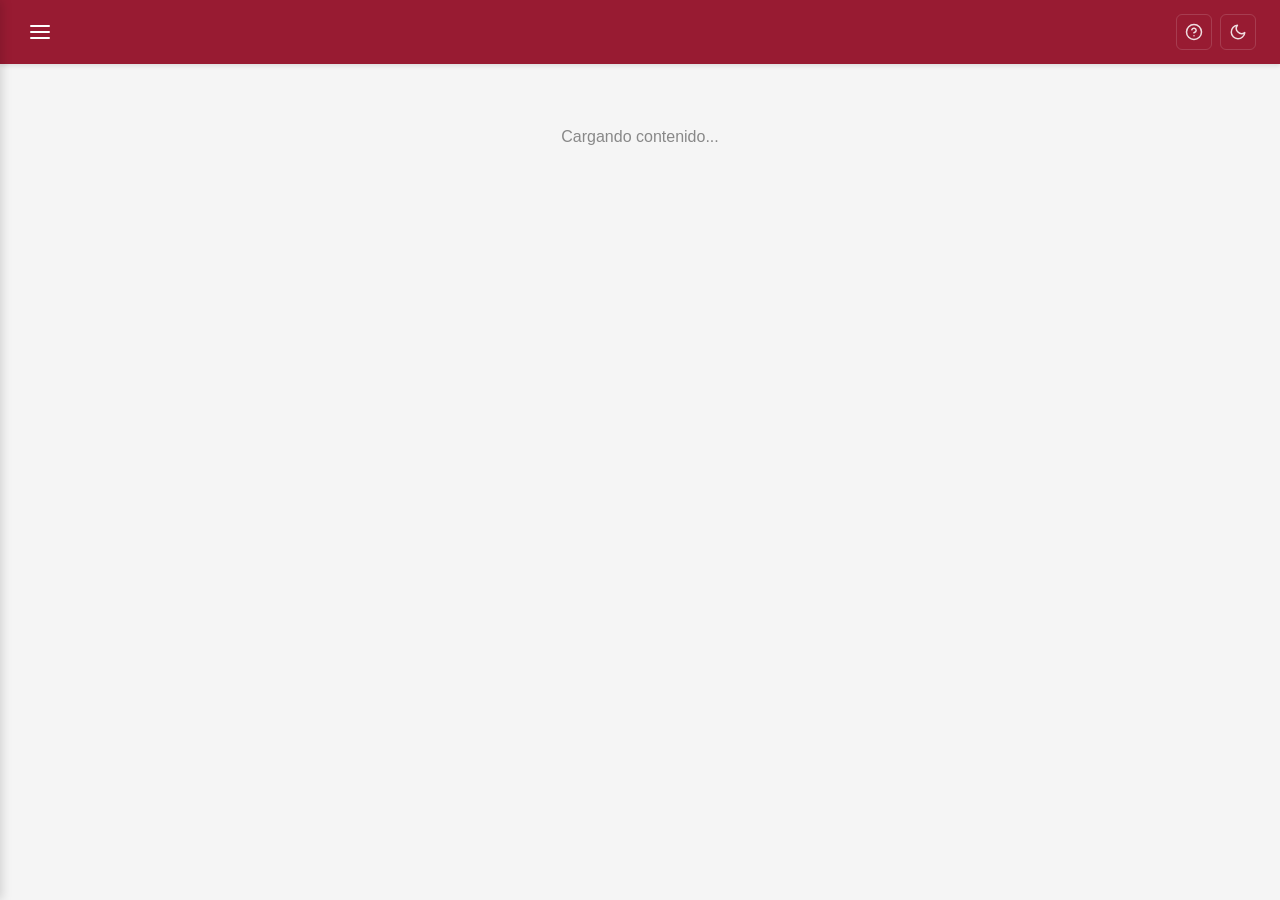
==== index.html @ 1e20f5ec "added: cuadro de cache, missing:checks, aciertos/fallos, stylos" ====
<!DOCTYPE html>
<html lang="es">
<head>
    <meta charset="UTF-8">
    <meta name="viewport" content="width=device-width, initial-scale=1.0">
    <title>ORGA toolbox</title>
    <link rel="stylesheet" href="./styles/style.css">
    <link rel="stylesheet" href="./styles/style_loader.css">
</head>
<body>

    <!-- Header Principal -->
    <header class="main-header">
        <div class="header-left">
            <!-- Botón Navicon (Menú Hamburguesa) -->
            <button class="menu-button" id="menuToggle" aria-label="Abrir menú">
                <svg viewBox="0 0 24 24" fill="none" stroke="currentColor" stroke-width="2" stroke-linecap="round" stroke-linejoin="round">
                    <line x1="3" y1="12" x2="21" y2="12"></line>
                    <line x1="3" y1="6" x2="21" y2="6"></line>
                    <line x1="3" y1="18" x2="21" y2="18"></line>
                </svg>
            </button>
            <h1 class="header-title"></h1>
        </div>
        
        <div class="header-actions">
            <!-- Botón Ayuda -->
            <button class="icon-button" aria-label="Ayuda">
                <svg viewBox="0 0 24 24" fill="none" stroke="currentColor" stroke-width="2" stroke-linecap="round" stroke-linejoin="round">
                    <circle cx="12" cy="12" r="10"></circle>
                    <path d="M9.09 9a3 3 0 0 1 5.83 1c0 2-3 3-3 3"></path>
                    <line x1="12" y1="17" x2="12.01" y2="17"></line>
                </svg>
            </button>

            <!-- Botón Modo Nocturno (Alterna entre Luna y Sol) -->
            <button class="icon-button" id="themeToggle" aria-label="Cambiar modo de luz">
                <!-- Icono de Luna (se muestra en modo claro) -->
                <svg class="moon-icon" viewBox="0 0 24 24" fill="none" stroke="currentColor" stroke-width="2" stroke-linecap="round" stroke-linejoin="round">
                    <path d="M21 12.79A9 9 0 1 1 11.21 3 7 7 0 0 0 21 12.79z"></path>
                </svg>
                <!-- Icono de Sol (se muestra en modo oscuro) -->
                <svg class="sun-icon" viewBox="0 0 24 24" fill="none" stroke="currentColor" stroke-width="2" stroke-linecap="round" stroke-linejoin="round" style="display: none;">
                    <circle cx="12" cy="12" r="5"></circle>
                    <line x1="12" y1="1" x2="12" y2="3"></line>
                    <line x1="12" y1="21" x2="12" y2="23"></line>
                    <line x1="4.22" y1="4.22" x2="5.64" y2="5.64"></line>
                    <line x1="18.36" y1="18.36" x2="19.78" y2="19.78"></line>
                    <line x1="1" y1="12" x2="3" y2="12"></line>
                    <line x1="21" y1="12" x2="23" y2="12"></line>
                    <line x1="4.22" y1="19.78" x2="5.64" y2="18.36"></line>
                    <line x1="18.36" y1="5.64" x2="19.78" y2="4.22"></line>
                </svg>
            </button>
        </div>
    </header>

    <!-- Menú Colapsable Lateral (Sidebar/Drawer) -->
    <nav class="sidebar" id="sidebar">
        <div class="sidebar-header">
            <h3>Herramientas</h3>
            <button class="close-button" id="menuClose" aria-label="Cerrar menú">&times;</button>
        </div>
        <ul class="sidebar-menu">
            <li><a href="./subPages/cache_t.html">Inicio</a></li>
            <li><a href="#">Tabla de Ejecución</a></li>
            <li><a href="#">Exportar Datos</a></li>
            <li><a href="#">Importar Archivo</a></li>
            <li><a href="#">Configuración</a></li>
        </ul>
    </nav>

    <!-- Fondo oscuro traslúcido cuando el menú está abierto -->
    <div class="sidebar-overlay" id="sidebarOverlay"></div>

    <main id="content-container">
        <div class="loader">Cargando contenido...</div>
    </main>

    <script src="./scripts/sidemenu.js"></script>
    <script src="./scripts/mode.js"></script>
    <script src="./scripts/load.js"></script>
</body>
</html>
---- styles/style.css ----
* {
    margin: 0;
    padding: 0;
    box-sizing: border-box;
}

body {
    font-family: -apple-system, BlinkMacSystemFont, "Segoe UI", Roboto, sans-serif;
    background-color: #f5f5f5;
    overflow-x: hidden;
}

/* Contenedor principal del Header */
.main-header {
    display: flex;
    justify-content: space-between;
    align-items: center;
    background-color: #981b32; /* Rojo institucional */
    padding: 16px 24px;
    height: 64px;
    box-shadow: 0 2px 4px rgba(0, 0, 0, 0.1);
}

/* Sección izquierda: Menú + Título */
.header-left {
    display: flex;
    align-items: center;
    gap: 16px;
}

/* Título */
.header-title {
    color: #ffffff;
    font-size: 20px;
    font-weight: 700;
    letter-spacing: -0.3px;
}

/* Botón del Navicon (Menú) */
.menu-button {
    background: transparent;
    border: none;
    color: #ffffff;
    cursor: pointer;
    display: flex;
    align-items: center;
    justify-content: center;
    padding: 4px;
    transition: opacity 0.2s;
}

.menu-button:hover {
    opacity: 0.8;
}

.menu-button svg {
    width: 24px;
    height: 24px;
}

/* Grupo de botones a la derecha */
.header-actions {
    display: flex;
    gap: 8px;
}

/* Botones de acción individuales */
.icon-button {
    display: flex;
    align-items: center;
    justify-content: center;
    width: 36px;
    height: 36px;
    background-color: transparent;
    border: 1px solid rgba(255, 255, 255, 0.15);
    border-radius: 6px;
    color: rgba(255, 255, 255, 0.85);
    cursor: pointer;
    transition: all 0.2s ease;
}

.icon-button:hover {
    background-color: rgba(255, 255, 255, 0.1);
    color: #ffffff;
    border-color: rgba(255, 255, 255, 0.3);
}

.icon-button svg {
    width: 18px;
    height: 18px;
}

/* --- Estilos del Menú Lateral Colapsable --- */
.sidebar {
    position: fixed;
    top: 0;
    left: -280px; /* Escondido por defecto a la izquierda */
    width: 280px;
    height: 100%;
    background-color: #b9b2b2;
    box-shadow: 2px 0 10px rgba(0, 0, 0, 0.15);
    z-index: 1000;
    transition: left 0.3s ease;
    display: flex;
    flex-direction: column;
}

/* Cuando el menú está activo/abierto */
.sidebar.active {
    left: 0;
}

.sidebar-header {
    display: flex;
    justify-content: space-between;
    align-items: center;
    padding: 20px;
    border-bottom: 1px solid #eeeeee;
    background-color: #981b32;
}

.sidebar-header h3 {
    color: #ffffff;
    font-size: 18px;
}

.close-button {
    background: transparent;
    border: none;
    font-size: 28px;
    color: #888;
    cursor: pointer;
    line-height: 1;
}

.close-button:hover {
    color: #333;
}

/* Lista de navegación */
.sidebar-menu {
    list-style: none;
    padding: 10px 0;
}

.sidebar-menu li a {
    display: block;
    padding: 14px 20px;
    color: #444444;
    text-decoration: none;
    font-size: 16px;
    transition: background-color 0.2s;
}

.sidebar-menu li a:hover {
    background-color: #f1f3f5;
    color: #981b32;
}

/* Fondo opaco (Overlay) */
.sidebar-overlay {
    position: fixed;
    top: 0;
    left: 0;
    width: 100%;
    height: 100%;
    background-color: rgba(0, 0, 0, 0.4);
    z-index: 999;
    display: none;
    opacity: 0;
    transition: opacity 0.3s ease;
}

.sidebar-overlay.active {
    display: block;
    opacity: 1;
}

/* --- Variables y Estilos para Modo Oscuro --- */
body.dark-mode {
    background-color: #121212; /* Fondo general oscuro */
    color: #e0e0e0;
}

/* Cambios en el Header durante el modo oscuro */
body.dark-mode .main-header {
    background-color: #5f1020; /* Un rojo más apagado/oscuro para no lastimar la vista */
    border-top-color: #1a1a1a;
}

/* Cambios en el Menú Lateral durante el modo oscuro */
body.dark-mode .sidebar {
    background-color: #1e1e1e;
    box-shadow: 2px 0 10px rgba(0, 0, 0, 0.5);
}

body.dark-mode .sidebar-header {
    background-color: #252525;
    border-bottom-color: #333333;
}

body.dark-mode .sidebar-header h3,
body.dark-mode .close-button {
    color: #e0e0e0;
}

body.dark-mode .sidebar-menu li a {
    color: #cccccc;
}

body.dark-mode .sidebar-menu li a:hover {
    background-color: #2d2d2d;
    color: #ff4a6b; /* Resaltado más brillante en la oscuridad */
}
---- styles/style_loader.css ----
#content-container {
    padding: 24px;
    max-width: 1200px;
    margin: 0 auto;
    transition: opacity 0.3s ease;
}

.loader {
    text-align: center;
    color: #888888;
    font-size: 16px;
    margin-top: 40px;
}

.error-msg {
    color: #d32f2f;
    text-align: center;
    font-weight: 500;
}
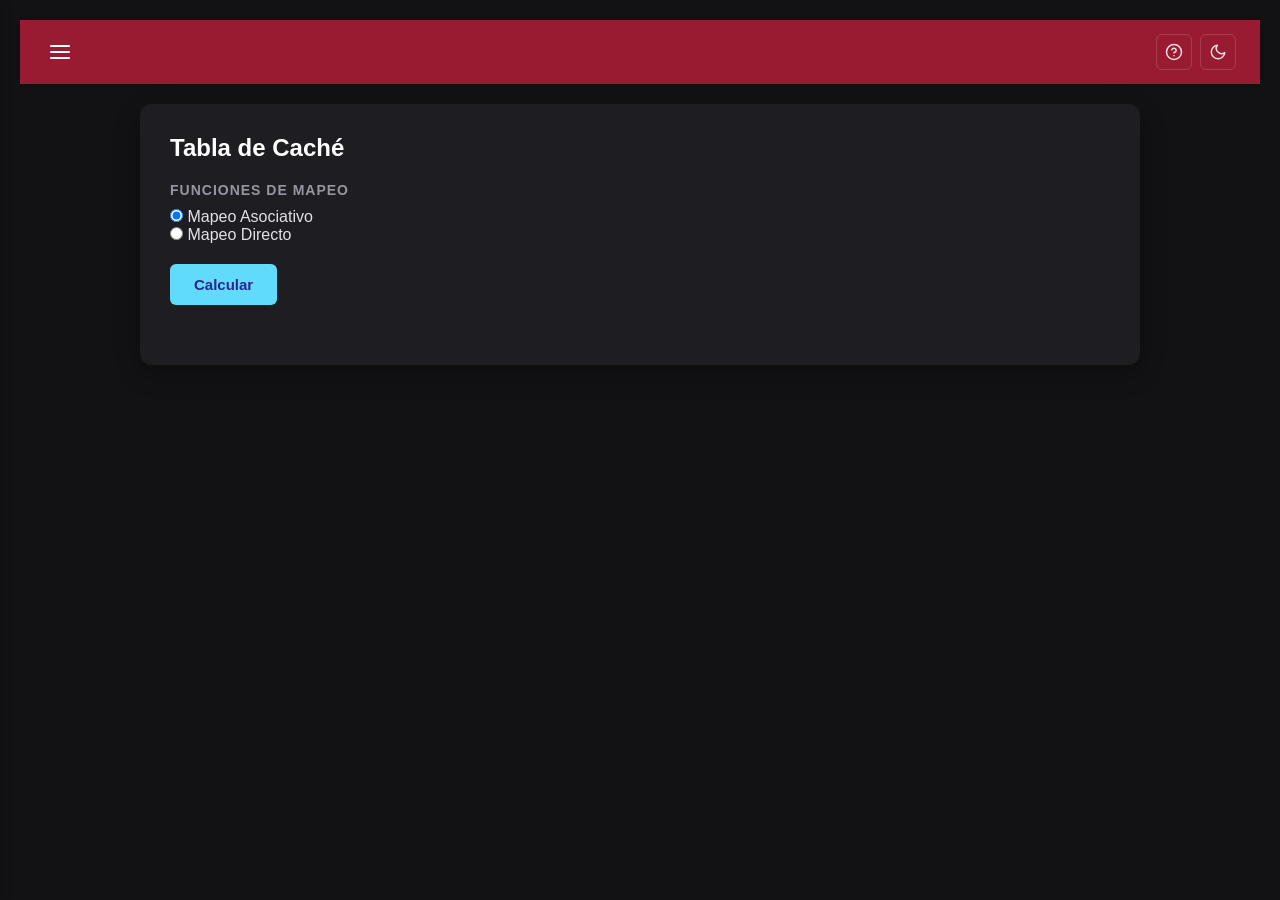
==== commit 5ef36ef9: "added: calc de cache(diagrama)" ====
--- a/index.html
+++ b/index.html
@@ -6,6 +6,7 @@
     <title>ORGA toolbox</title>
     <link rel="stylesheet" href="./styles/style.css">
     <link rel="stylesheet" href="./styles/style_loader.css">
+    <link rel="stylesheet" href="./styles/style_cache_t.css">
 </head>
 <body>
 
@@ -62,11 +63,11 @@
             <button class="close-button" id="menuClose" aria-label="Cerrar menú">&times;</button>
         </div>
         <ul class="sidebar-menu">
-            <li><a href="./subPages/cache_t.html">Inicio</a></li>
+            <li><a href="./index.html">Calculadora de Cache</a></li>
+            <li><a href="./subPages/cache_t.html">Tabla de aciertos y fallos</a></li>
             <li><a href="#">Tabla de Ejecución</a></li>
-            <li><a href="#">Exportar Datos</a></li>
-            <li><a href="#">Importar Archivo</a></li>
-            <li><a href="#">Configuración</a></li>
+            <li><a href="#">Seguimiento de pila</a></li>
+            <li><a href="#">Sistemas de numeracion</a></li>
         </ul>
     </nav>
 
@@ -74,7 +75,42 @@
     <div class="sidebar-overlay" id="sidebarOverlay"></div>
 
     <main id="content-container">
-        <div class="loader">Cargando contenido...</div>
+         <section class="hero">
+            <div class="hero-contenido">
+                 <div class="container">
+                    <h1>Tabla de Caché</h1>
+                    <h3>funciones de mapeo</h3>
+                    <div class="opciones-mapeo">   
+                        <label>
+                            <div>
+                                <input id="0" type="radio" name="mapeo" value="asociativo" checked onclick="swap(1,0)">
+                                <span>
+                                    Mapeo Asociativo
+                                </span>
+                            </div>
+                        </label>
+                        
+                        <label>
+                            <div>
+                                <input id="1" type="radio" name="mapeo" value="directo" onclick="swap(0,1)">
+                                <span>
+                                    Mapeo Directo
+                                </span>
+                            </div>
+                        </label>
+                    </div>
+
+                    <div class="zona-calcular">
+                        <button
+                            id="button"
+                            class="generate-btn "
+                            onclick="console.log('calcular')">
+                            Calcular
+                        </button>
+                    </div>
+                </div>
+            </div>
+        </section>
     </main>
 
     <script src="./scripts/sidemenu.js"></script>
--- a/styles/style_cache_t.css
+++ b/styles/style_cache_t.css
@@ -0,0 +1,130 @@
+/* 1. Configuración General y Tipografía */
+body {
+    background-color: #121214;
+    color: #e1e1e6;
+    font-family: 'Segoe UI', Tahoma, Geneva, Verdana, sans-serif;
+    margin: 0;
+    padding: 20px;
+}
+
+/* Contenedor principal */
+.container {
+    max-width: 1000px;
+    margin: 0 auto;
+    margin-top: 20px;
+    background: #1d1d22;
+    padding: 30px;
+    border-radius: 12px;
+    box-shadow: 0 8px 24px rgba(0, 0, 0, 0.3);
+}
+
+/* 2. Títulos y Secciones */
+h1 {
+    color: #ffffff;
+    font-size: 24px;
+    margin-bottom: 5px;
+    font-weight: 600;
+}
+
+h3 {
+    color: #9696a0;
+    font-size: 14px;
+    text-transform: uppercase;
+    letter-spacing: 1px;
+    margin-top: 20px;
+    margin-bottom: 10px;
+}
+
+/* Opciones de Mapeo (Radio Buttons) */
+.mapping-options {
+    display: flex;
+    gap: 15px;
+    margin-bottom: 20px;
+}
+
+.mapping-options label {
+    cursor: pointer;
+    display: flex;
+    align-items: center;
+    gap: 8px;
+    font-size: 15px;
+}
+
+/* 3. Campos de Entrada (Inputs) */
+.bit-distribution {
+    display: flex;
+    gap: 15px;
+    margin-bottom: 20px;
+}
+
+input[type="text"], input[type="number"], textarea {
+    background-color: #29292e;
+    border: 2px solid #323238;
+    border-radius: 6px;
+    color: #ffffff;
+    padding: 10px 14px;
+    font-size: 15px;
+    font-family: 'Courier New', Courier, monospace; /* Ideal para datos binarios/hex */
+    transition: border-color 0.2s, box-shadow 0.2s;
+}
+
+input:focus, textarea:focus {
+    outline: none;
+    border-color: #8257e5; /* Color morado tecnológico de acento */
+    box-shadow: 0 0 0 2px rgba(130, 87, 229, 0.2);
+}
+
+/* Textarea específico para las direcciones */
+textarea.memory-addresses {
+    width: 100%;
+    height: 80px;
+    resize: vertical;
+    margin-bottom: 20px;
+    box-sizing: border-box;
+}
+
+/* 4. Botón de Acción */
+.generate-btn {
+    background-color: #61DBFB;
+    color: #2e248b;
+    border: none;
+    padding: 12px 24px;
+    font-size: 15px;
+    font-weight: bold;
+    border-radius: 6px;
+    cursor: pointer;
+    transition: background-color 0.2s, transform 0.1s;
+    display: block;
+    margin-top: 20px;
+    margin-bottom: 30px;
+}
+
+.generate-btn:hover {
+    background-color: #9466ff;
+}
+
+.generate-btn:active {
+    transform: scale(0.98);
+}
+
+/* 5. Tabla de Resultados Modernizada */
+table.cache-table {
+    width: 100%;
+    border-collapse: collapse;
+    margin-top: 15px;
+    font-family: 'Courier New', Courier, monospace;
+    font-size: 14px;
+}
+
+table.cache-table th, table.cache-table td {
+    padding: 12px 16px;
+    text-align: left;
+}
+
+table.cache-table tr {
+    border-bottom: 1px solid #29292e;
+}
+
+table.cache-table tr:hover {
+    background-color: rgba(255, 255, 255, 0.02);
+}
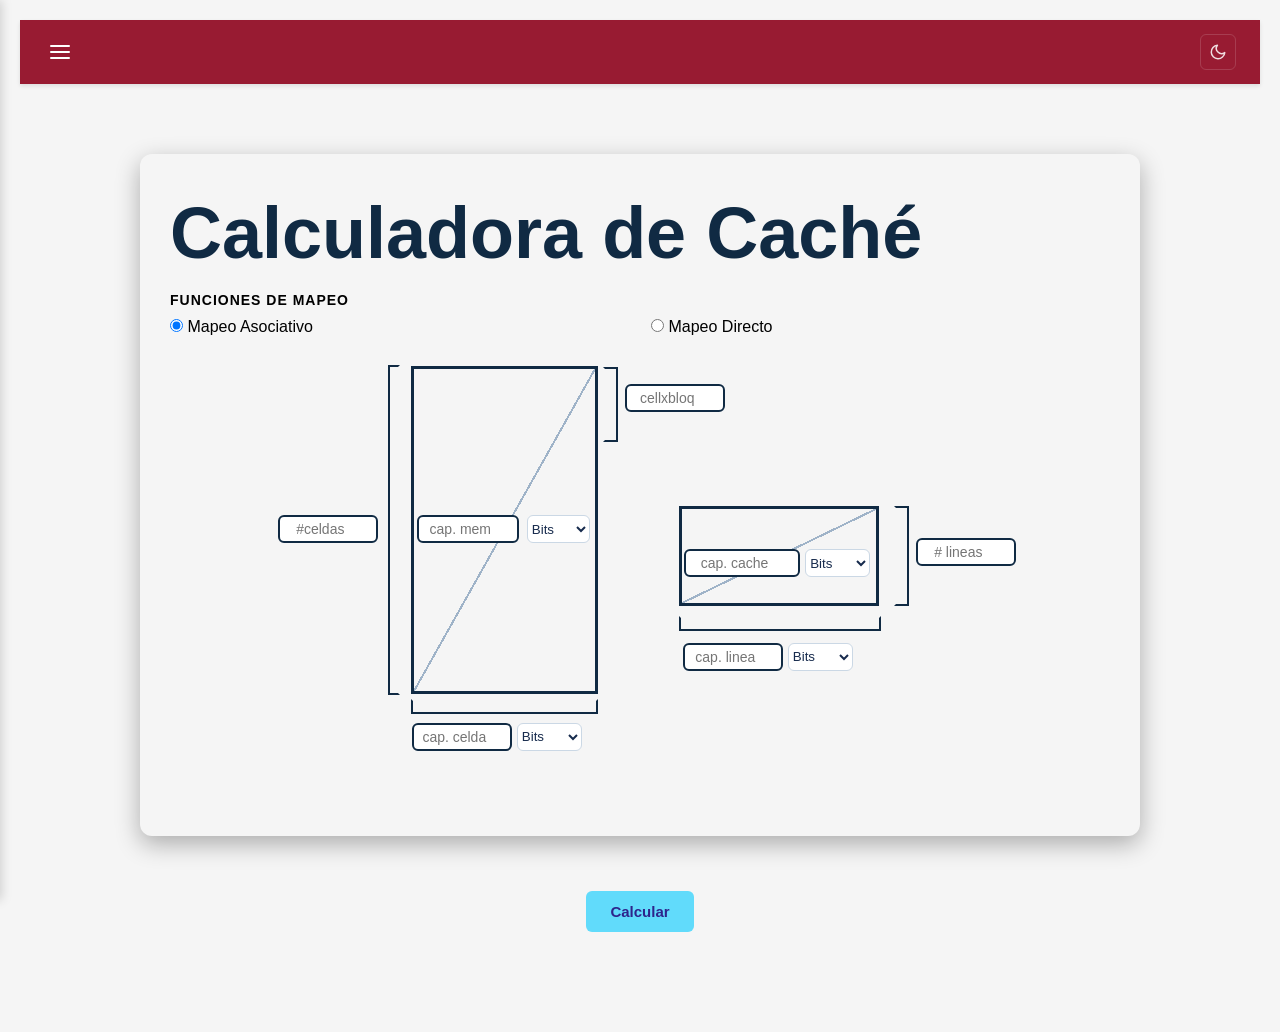
==== commit 1bd8df80: "added:styles, calculate cache distribution" ====
--- a/index.html
+++ b/index.html
@@ -6,7 +6,6 @@
     <title>ORGA toolbox</title>
     <link rel="stylesheet" href="./styles/style.css">
     <link rel="stylesheet" href="./styles/style_loader.css">
-    <link rel="stylesheet" href="./styles/style_cache_t.css">
 </head>
 <body>
 
@@ -25,15 +24,6 @@
         </div>
         
         <div class="header-actions">
-            <!-- Botón Ayuda -->
-            <button class="icon-button" aria-label="Ayuda">
-                <svg viewBox="0 0 24 24" fill="none" stroke="currentColor" stroke-width="2" stroke-linecap="round" stroke-linejoin="round">
-                    <circle cx="12" cy="12" r="10"></circle>
-                    <path d="M9.09 9a3 3 0 0 1 5.83 1c0 2-3 3-3 3"></path>
-                    <line x1="12" y1="17" x2="12.01" y2="17"></line>
-                </svg>
-            </button>
-
             <!-- Botón Modo Nocturno (Alterna entre Luna y Sol) -->
             <button class="icon-button" id="themeToggle" aria-label="Cambiar modo de luz">
                 <!-- Icono de Luna (se muestra en modo claro) -->
@@ -78,7 +68,7 @@
          <section class="hero">
             <div class="hero-contenido">
                  <div class="container">
-                    <h1>Tabla de Caché</h1>
+                    <h1>Calculadora de Caché</h1>
                     <h3>funciones de mapeo</h3>
                     <div class="opciones-mapeo">   
                         <label>
@@ -100,21 +90,184 @@
                         </label>
                     </div>
 
-                    <div class="zona-calcular">
-                        <button
-                            id="button"
-                            class="generate-btn "
-                            onclick="console.log('calcular')">
-                            Calcular
-                        </button>
-                    </div>
-                </div>
+   <div class="diagram-container-cajas">
+
+        <div class="container-cajas">
+
+            <!-- MEMORIA PRINCIPAL -->
+            <div class="column-cajas" style="position: relative;left: 4px;">
+
+                <div class="mem-principal-box">
+                    <div class="contenedor-lineal">
+                        <input
+                            id="capMemP"
+                            type="number"
+                            class="text-box-s box-internal-mp"
+                            placeholder="cap. mem"
+                        >
+
+                        <select id="capMemPeso">
+                            <option value="b">Bits</option>
+                            <option value="B">Bytes</option>
+                            <option value="Kb">Kbytes</option>
+                        </select>
+                    </div>
+                </div>
+
+                <!-- CORCHETE SUPERIOR -->
+                <div class="bracket bracket-right-top-mp">
+                    <input
+                        id="CellxBloq"
+                        type="number"
+                        class="text-box"
+                        placeholder="cellxbloq"
+                        style="position: relative;left: 20px;top: 15px;"
+                    >
+                </div>
+
+                <!-- CORCHETE IZQUIERDO -->
+                <div class="bracket bracket-left-mp">
+                    <input
+                        id="nCell"
+                        type="number"
+                        class="text-box"
+                        placeholder="#celdas"
+                        style="    position: absolute;bottom: 150px;right: 20px;"
+                    >
+                </div>
+
+                <!-- CORCHETE INFERIOR -->
+                <div class="bracket bracket-bottom-mp">
+
+                    <div
+                        class="contenedor-lineal"
+                        style="top: 22px; left: 4px;"
+                    >
+                        <input
+                            id="capCell"
+                            type="number"
+                            class="text-box bottom-box"
+                            placeholder="cap. celda"
+                        >
+
+                        <select id="capCellPeso">
+                            <option value="b">Bits</option>
+                            <option value="B">Bytes</option>
+                            <option value="Kb">Kbytes</option>
+                        </select>
+                    </div>
+
+                </div>
+
             </div>
+
+
+            <!-- MEMORIA CACHE -->
+            <div class="column-cajas">
+                <div class="mem-cache-box">
+                    <div
+                        class="contenedor-lineal"
+                        style="gap: 10px; left: -3px;"
+                    >
+
+                        <input
+                            id="capMemC"
+                            type="number"
+                            class="text-box-s box-internal-mc"
+                            placeholder="cap. cache"
+                            style="width: 60%;"
+                        >
+
+                        <select id="capCachePeso">
+                            <option value="b">Bits</option>
+                            <option value="B">Bytes</option>
+                            <option value="Kb">Kbytes</option>
+                        </select>
+
+                    </div>
+
+                </div>
+
+
+                <!-- CORCHETE INFERIOR -->
+                <div class="bracket bracket-bottom-mc">
+
+                    <div
+                        class="contenedor-lineal"
+                        style="gap: 5px; top: 25px; left: 2px;"
+                    >
+
+                        <input
+                            id="capLine"
+                            type="number"
+                            class="text-box"
+                            placeholder="cap. linea"
+                        >
+
+                        <select id="capLinePeso">
+                            <option value="b">Bits</option>
+                            <option value="B">Bytes</option>
+                            <option value="Kb">Kbytes</option>
+                        </select>
+
+                    </div>
+
+                </div>
+
+
+                <!-- CORCHETE DERECHO -->
+                <div class="bracket bracket-right-mc">
+
+                    <input
+                        id="nLines"
+                        type="number"
+                        class="text-box box-right-mc"
+                        placeholder="# lineas"
+                        style="position: absolute;top: 30px;left: 20px;"
+                    >
+
+                </div>
+            </div>
+
+        </div>
+
+    </div>
+
+</div>
+
+        <div class="zona-calcular">
+            <button
+                id="button"
+                class="generate-btn"
+                onclick="calculate()">
+            Calcular
+            </button>
+
+        </div>
+
+        <section
+            class="tarjeta-resultado"
+            id="miTarjeta">
+        
+            <div class="resultado-titulo">
+                <div class="resultado-icono">
+                    ✓
+                </div>
+
+                <div>
+                    <span>RESULTADO</span>
+                    <h2>Resultado del cálculo</h2>
+                </div>
+
+            </div>
+
+            <ul id="resList"></ul>
+
         </section>
     </main>
 
     <script src="./scripts/sidemenu.js"></script>
     <script src="./scripts/mode.js"></script>
-    <script src="./scripts/load.js"></script>
+    <script src="./scripts/calc.js"></script>
 </body>
 </html>
--- a/styles/style.css
+++ b/styles/style.css
@@ -212,3 +212,26 @@
     background-color: #2d2d2d;
     color: #ff4a6b; /* Resaltado más brillante en la oscuridad */
 }
+
+.generate-btn {
+    background-color: #61DBFB;
+    color: #2e248b;
+    border: none;
+    padding: 12px 24px;
+    font-size: 15px;
+    font-weight: bold;
+    border-radius: 6px;
+    cursor: pointer;
+    transition: background-color 0.2s, transform 0.1s;
+    display: block;
+    margin-top: 20px;
+    margin-bottom: 30px;
+}
+
+.generate-btn:hover {
+    background-color: #9466ff;
+}
+
+.generate-btn:active {
+    transform: scale(0.98);
+}
--- a/styles/style_loader.css
+++ b/styles/style_loader.css
@@ -0,0 +1,771 @@
+body {
+    font-family: 'Segoe UI', Tahoma, Geneva, Verdana, sans-serif;
+    margin: 0;
+    padding: 20px;
+}
+
+/* Contenedor principal */
+.container {
+    max-width: 1000px;
+    margin: 0 auto;
+    margin-top: 20px;
+    padding: 30px;
+    border-radius: 12px;
+    box-shadow: 0 8px 24px rgba(0, 0, 0, 0.3);
+}
+
+/* 2. Títulos y Secciones */
+h1 {
+    font-size: 24px;
+    margin-bottom: 5px;
+    font-weight: 600;
+}
+
+h3 {
+    font-size: 14px;
+    text-transform: uppercase;
+    letter-spacing: 1px;
+    margin-top: 20px;
+    margin-bottom: 10px;
+}
+
+.memP {
+  width: 200px;
+  height: 400px;
+  background-color: rgba(6, 5, 5, 0.259);
+  margin-top: 20px;
+  margin-bottom: 20px;
+  border-color: black;
+  border-width: 3px;
+  background: linear-gradient(to bottom right, 
+    transparent 50%, 
+    rgba(6, 5, 5, 0.259), 
+    rgba(6, 5, 5, 0.259), 
+    transparent 51%
+  );
+}
+
+.memC {
+    width: 400px;
+    height: 200px;
+    background-color: rgba(165, 42, 42, 0.259);
+    margin-top: 20px;
+    margin-bottom: 20px;
+}
+
+.leftB {
+    width: 20px;
+    margin-top: 20px;
+    margin-bottom: 20px;
+    margin-right: 10px;
+    height: 400px;
+    border-top-left-radius: 20px;
+    border-bottom-left-radius: 20px;
+    background-color:coral
+}
+
+.bloq {
+    margin-top: 20px;
+    margin-bottom: 20px;
+    margin-left: 10px;
+    width: 20px;
+    border-top-right-radius: 20px;
+    border-bottom-right-radius: 20px;
+    background-color: aqua;
+    height: 150px;
+}
+
+.lines {
+    margin-top: 20px;
+    margin-bottom: 20px;
+    margin-left: 10px;
+    width: 20px;
+    border-top-right-radius: 20px;
+    border-bottom-right-radius: 20px;
+    background-color: aqua;
+    height: 200px;
+}
+
+.cellCap {
+    margin-top: 0px;
+    margin-bottom: 20px;
+    margin-left: 28px;
+    width: 200px;
+    border-bottom-left-radius: 20px;
+    border-bottom-right-radius: 20px;
+    background-color: aqua;
+    height: 20px;
+}
+
+.lineCap {
+    margin-top: 0px;
+    margin-bottom: 20px;
+    margin-left: 0px;
+    width: 400px;
+    border-bottom-left-radius: 20px;
+    border-bottom-right-radius: 20px;
+    background-color: aqua;
+    height: 20px;
+}
+.cacheContainer {
+    display: block;
+    margin-top: 120px;
+    margin-left: 30px;
+}
+
+.hero-contenido {
+    width: min(1000px, 92%);
+    margin: auto;
+}
+
+.etiqueta, .seccion-titulo > span, .resultado-titulo span {
+    display: inline-block;
+
+    color: #2563eb;
+    font-size:0.78rem;
+    font-weight: 800;
+    letter-spacing: 1.5px;
+}
+
+.hero h1 {
+    max-width: 800px;
+    margin-top: 12px;
+    color:#102a43;
+    font-size: clamp(2.4rem, 6vw, 4.5rem);
+    line-height: 1.05;
+}
+
+.hero p {
+    max-width: 650px;
+    margin-top: 22px;
+    color: #52677d;
+    font-size: 1.1rem;
+}
+
+.seccion {
+    width: min(1100px, 92%);
+    margin: auto;
+    padding: 75px 0;
+}
+
+.seccion-titulo {
+    text-align: center;
+    margin-bottom: 38px;
+}
+
+.seccion-titulo h2 {
+    color:#102a43;
+    font-size: clamp(1.7rem, 4vw, 2.4rem);
+    margin-top: 6px;
+}
+
+.seccion-titulo p {
+    max-width: 650px;
+    margin: 10px auto 0;
+    color: #627d98;
+}
+
+.datos-titulo {
+    margin-top: 75px;
+}
+
+.opciones-mapeo {
+    display: grid;
+    grid-template-columns: repeat(2, 1fr);
+    gap: 22px;
+}
+
+.opcion-mapeo {
+    position: relative;
+    display: block;
+    cursor: pointer;
+}
+
+.opcion-mapeo input {
+    position: absolute;
+    opacity: 0;
+}
+
+.opcion-contenido {
+    min-height: 190px;
+    padding: 30px;
+    background: #ffffff;
+    border: 2px solid #d8e3ee;
+    border-radius: 20px;
+
+    display: flex;
+    align-items: flex-start;
+    gap: 22px;
+    box-shadow: 0 8px 25px rgba(16, 42, 67, 0.06);
+
+    transition: 
+        transform 0.25s ease,
+        border-color 0.25s ease,
+        box-shadow 0.25s ease;
+}
+
+.opcion-contenido:hover {
+    transform: translateY(-4px);
+    box-shadow: 0 14px 35px rgba(16, 42, 67, 0.1);
+}
+
+.opcion-mapeo input:checked + .opcion-contenido {
+    border-color: #2563eb;
+    background:
+        linear-gradient(
+            135deg,
+            #ffffff,
+            #eef7ff
+        );
+    box-shadow: 0 12px 35px rgba(37, 99, 235, 0.14);
+}
+
+.icono-mapeo {
+    min-width: 58px;
+    height: 58px;
+    display: flex;
+    align-items: center;
+    justify-content: center;
+    border-radius: 16px;
+    background: #e8f4ff;
+    color: #2563eb;
+    font-size: 1.8rem;
+    font-weight: 700;
+}
+
+.opcion-contenido h3 {
+    color: #102a43;
+    font-size: 1.25rem;
+    margin-bottom: 8px;
+}
+
+.opcion-contenido p {
+    color: #627d98;
+}
+
+.contenedor-memorias {
+    display: grid;
+    grid-template-columns: repeat(2, 1fr);
+    gap: 25px;
+}
+
+.tarjeta-memoria {
+    background: #ffffff;
+    border: 1px solid #d8e3ee;
+    border-radius: 20px;
+    padding: 30px;
+
+    box-shadow: 0 8px 25px rgba(16, 42, 67, 0.06);
+}
+
+.titulo-memoria {
+    display: flex;
+    align-items: center;
+    gap: 15px;
+    margin-bottom: 28px;
+}
+
+.titulo-memoria h3 {
+    color: #102a43;
+    font-size: 1.25rem;
+}
+
+.titulo-memoria p {
+    color: #829ab1;
+    font-size: 0.85rem;
+}
+
+.icono-memoria {
+    width: 48px;
+    height: 48px;
+    display: flex;
+    align-items: center;
+    justify-content: center;
+    border-radius: 14px;
+    background: #eaf2ff;
+    color: #2563eb;
+    font-size: 1.2rem;
+    font-weight: 800;
+}
+
+.icono-memoria.cache {
+    background: #e6f9ff;
+    color: #0891b2;
+}
+
+.campos {
+    display: flex;
+    flex-direction: column;
+    gap: 20px;
+}
+
+.campo {
+    display: flex;
+    flex-direction: column;
+    gap: 7px;
+}
+
+.campo label {
+    color: #334e68;
+    font-size: 0.9rem;
+    font-weight: 700;
+}
+
+.campo input, .campo select {
+    width: 100%;
+    height: 46px;
+    border: 1px solid #cbd8e5;
+    border-radius: 10px;
+    background: #fbfdff;
+    color: #172b4d;
+    padding: 0 13px;
+    outline: none;
+    transition: 0.2s ease;
+}
+
+.campo input:focus, .campo select:focus {
+    border-color: #2563eb;
+    box-shadow: 0 0 0 3px rgb(37, 99, 235, 0.1);
+    background: #ffffff;
+}
+
+.campo-grupo {
+    display: grid;
+    grid-template-columns: 1fr 120px;
+    gap: 10px;
+}
+
+.zona-calcular {
+    display: flex;
+    justify-content: center;
+    margin-top: 35px;
+}
+
+.boton-calcular {
+    min-width: 210px;
+    border: none;
+    border-radius: 13px;
+    padding: 14px 22px;
+    background: linear-gradient(135deg, #2563eb, #38bdf8);
+    color: #ffffff;
+    font-size: 1rem;
+    font-weight: 700;
+    cursor: pointer;
+    display: flex;
+    align-items: center;
+    justify-content: center;
+    gap: 20px;
+    box-shadow: 0 10px 25px rgba(37, 99, 235, 0.25);
+    transition: 0.25s ease;
+}
+
+.boton-calcular:hover {
+    transform: translateY(-3px);
+    box-shadow: 0 15px 30px rgba(37, 99, 235, 0.3);
+}
+
+.boton-calcular .flecha {
+    font-size: 1.3rem;
+}
+
+.tarjeta-resultado {
+    width: min(900px, 92%);
+    margin: 10px auto 70px;
+    padding: 30px;
+    background: #ffffff;
+    border: 1px solid #cfe0ef;
+    border-radius: 20px;
+    box-shadow: 0 10px 30px rgba(16, 42, 67, 0.08);
+    display: none;
+}
+
+.tarjeta-resultado.activo {
+    display: block;
+}
+
+.resultado-titulo {
+    display: flex;
+    align-items: center;
+    gap: 15px;
+    padding-bottom: 20px;
+    border-bottom: 1px solid #e5edf5;
+}
+
+.resultado-icono {
+    width: 45px;
+    height: 45px;
+    display: flex;
+    align-items: center;
+    justify-content: center;
+    border-radius: 50%;
+    background: #dcfce7;
+    color: #16a34a;
+    font-weight: bold;
+    font-size: 1.3rem;
+}
+
+.resultado-titulo h2 {
+    color: #102a43;
+}
+
+.tarjeta-resultado ul {
+    padding: 20px 0 0 20px;
+    color: #486581;
+}
+
+.informacion {
+    padding-bottom: 100px;
+}
+
+.info-grid {
+    display: grid;
+    grid-template-columns: repeat(2, 1fr);
+    gap: 24px;
+}
+
+.info-card {
+    background: #ffffff;
+    border: 1px solid #dce7f2;
+    border-radius: 20px;
+    padding: 30px;
+    box-shadow: 0 8px 25px rgba(16, 42, 67, 0.05);
+}
+
+.info-icono {
+    width: 45px;
+    height: 45px;
+    display: flex;
+    align-items: center;
+    justify-content: center;
+    border-radius: 13px;
+    background: #eff6ff;
+    color: #2563eb;
+    margin-bottom: 18px;
+    font-size: 1.3rem;
+    font-weight: bold;
+}
+
+.info-card h3 {
+    color: #102a43;
+    margin-bottom: 8px;
+}
+
+.info-card p {
+    color: #627d98;
+}
+
+
+
+main {
+    max-width: 1200px;
+    margin: 0 auto;
+    padding: 50px 30px;
+}
+
+main h1 {
+    font-size: 2.2rem;
+}
+
+@media screen and (max-width: 800px) {
+    .header-contenido {
+        min-height: 65px;
+    }
+
+    .menu {
+        display: none;
+        position: absolute;
+        top: 65px;
+        left: 0;
+        right: 0;
+
+        background: #ffffff;
+
+        flex-direction: column;
+        border-bottom: 1px solid #dce7f2;
+        box-shadow: 0 10px 20px rgba(16, 42, 67, 0.08);
+
+        padding: 15px;
+    }
+
+    .menu a {
+        width: 100%;
+        text-align: center;
+    }
+
+    .menu.active {
+        display: flex;
+    }
+
+    .menu-toggle {
+        display: block;
+    }
+
+    main {
+        padding: 35px 20px;
+    }
+
+    main h1 {
+        font-size: 1.7rem;
+    }
+}
+
+.selector-vista {
+    width: 100%;
+    margin: 0 auto 35px;
+    text-align: center;
+}
+
+.selector-vista > span {
+    display: block;
+    color: #2563eb;
+    font-size: 0.78rem;
+    font-weight: 800;
+    letter-spacing: 1.5px;
+    margin-bottom: 12px;
+}
+
+.selector-vista-opciones {
+    display: inline-flex;
+    gap: 8px;
+    padding: 6px;
+    background: #ffffff;
+    border: 1px solid #d8e3ee;
+    border-radius: 14px;
+    box-shadow: 0 5px 18px rgba(16, 42, 67, 0.06);
+}
+
+.selector-vista-opciones label {
+    cursor: pointer;
+}
+
+.selector-vista-opciones input {
+    display: none;
+}
+
+.selector-vista-opciones label span {
+    display: block;
+    padding: 10px 22px;
+    border-radius: 9px;
+    color: #486581;
+    font-weight: 700;
+    transition: 0.2s ease;
+}
+
+.selector-vista-opciones input:checked + span {
+    background: #2563eb;
+    color: white;
+}
+
+.vista-cajas {
+    display: none;
+}
+
+.vista-cajas.activa {
+    display: block;
+}
+
+.vista-lista.oculta {
+    display: none;
+}
+
+
+/* diseño de cajas */
+
+.diagram-container-cajas {
+    position: relative;
+    width: 104%;
+    /* min-height: 500px; */
+    display: flex;
+    justify-content: center;
+    /* align-items: flex-start; */
+    /* overflow-x: auto; */
+    padding: 10px;
+}
+
+.container-cajas {
+    display: grid;
+    grid-template-columns: 450px 450px;
+    justify-content: center;
+}
+
+.column-cajas {
+    padding: 20px;
+    width: 450px;
+    height: 450px;
+}
+
+/* MEMORIA PRINCIPAL */
+
+.mem-principal-box {
+    position: relative;
+    width: 187px;
+    left: 178px;
+    height: 80%;
+    border: 3px solid #102a43;
+    background: linear-gradient(
+            to bottom right,
+            transparent calc(50% - 1px),
+            #9fb3c8 calc(50% - 1px),
+            #9fb3c8 calc(50% + 1px),
+            transparent calc(50% + 1px)
+        );
+}
+
+/* MEMORIA CACHE */
+
+.mem-cache-box {
+    position: relative;
+    top: 140px;
+    width: 200px;
+    height: 100px;
+
+    border: 3px solid #102a43;
+
+    background:
+        linear-gradient(
+            to bottom right,
+            transparent calc(50% - 1px),
+            #9fb3c8 calc(50% - 1px),
+            #9fb3c8 calc(50% + 1px),
+            transparent calc(50% + 1px)
+        );
+}
+
+/* CAMPOS INTERNOS */
+
+.text-box-s,
+.text-box {
+    border: 2px solid #102a43;
+    padding: 4px 8px;
+    font-size: 14px;
+    background: #ffffff;
+    color: #172b4d;
+    text-align: center;
+    border-radius: 6px;
+}
+
+.text-box {
+    min-width: 100px;
+    width: 80px;
+}
+
+.box-internal-mp {
+    position: relative;
+    top: 43%;
+    left: 0;
+    margin: 8px;
+    width: 80%;
+}
+
+.box-internal-mc {
+    position: relative;
+    top: 40%;
+    left: 5px;
+}
+
+.bracket {
+    border: 2px solid #102a43;
+}
+
+/* CORCHETES */
+
+.bracket-left-mp {
+    border-right-color: transparent;
+    width: 12px;
+    height: 330px;
+    position: relative;
+    bottom: 404px;
+    left: 155px;
+}
+
+.bracket-right-top-mp {
+    border-left-color: transparent;
+    width: 15px;
+    height: 75px;
+    position: relative;
+    bottom: 327px;
+    left: 370px;
+}
+
+.bracket-right-mc {
+    position: relative;
+    border-left-color: transparent;
+    width: 15px;
+    height: 100px;
+    top: 25px;
+    left: 215px;
+}
+
+.bracket-bottom-mc {
+    position: relative;
+    top: 150px;
+    border-top-color: transparent;
+    width: 202px;
+    height: 15px;
+    left: 0;
+}
+
+.bracket-bottom-mp {
+    position: relative;
+    bottom: 400px;
+    border-top-color: transparent;
+    width: 187px;
+    height: 15px;
+    left: 178px;
+}
+
+.bottom-box {
+    position: relative;
+    left: -5px;
+}
+
+/* SELECTORES DE UNIDAD DEL DIAGRAMA */
+
+.container-cajas select {
+    width: 65px;
+    height: 28px;
+
+    border: 1px solid #cbd8e5;
+    border-radius: 6px;
+
+    background: #ffffff;
+    color: #172b4d;
+}
+
+/* CONTENEDORES LINEALES */
+
+.container-cajas .contenedor-lineal {
+    position: relative;
+    top: 43%;
+    left: -5px;
+
+    display: flex;
+    align-items: center;
+    gap: 0;
+}
+
+@media screen and (max-width: 900px) {
+
+    body {
+        min-width: 900px;
+        overflow-x: auto;
+    }
+
+    .header {
+        min-width: 900px;
+    }
+
+    main {
+        min-width: 900px;
+    }
+}
+
+@media screen and (max-width: 950px) {
+
+    .container-cajas {
+        grid-template-columns: 450px 450px;
+        position: relative;
+        left: 7px;
+    }
+
+}
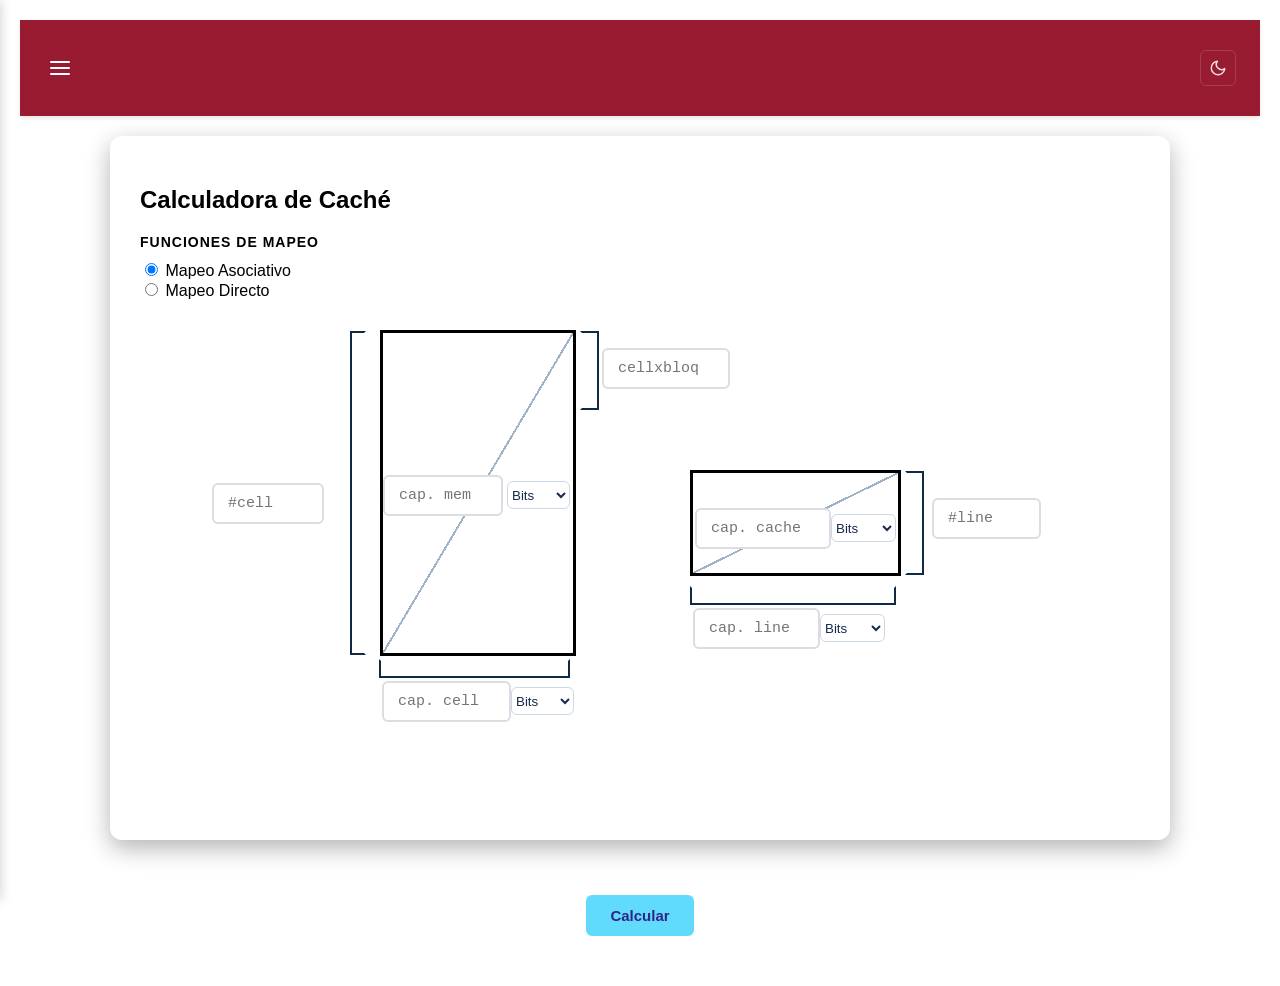
==== commit 0109732e: "ajustes de vista" ====
--- a/index.html
+++ b/index.html
@@ -4,8 +4,8 @@
     <meta charset="UTF-8">
     <meta name="viewport" content="width=device-width, initial-scale=1.0">
     <title>ORGA toolbox</title>
-    <link rel="stylesheet" href="./styles/style.css">
-    <link rel="stylesheet" href="./styles/style_loader.css">
+    <link rel="stylesheet" href="./styles/style_g.css">
+    <link rel="stylesheet" href="./styles/style_calc.css">
 </head>
 <body>
 
@@ -65,9 +65,9 @@
     <div class="sidebar-overlay" id="sidebarOverlay"></div>
 
     <main id="content-container">
-         <section class="hero">
+        <section class="hero">
             <div class="hero-contenido">
-                 <div class="container">
+                <div class="container">
                     <h1>Calculadora de Caché</h1>
                     <h3>funciones de mapeo</h3>
                     <div class="opciones-mapeo">   
@@ -89,156 +89,98 @@
                             </div>
                         </label>
                     </div>
-
-   <div class="diagram-container-cajas">
-
-        <div class="container-cajas">
-
-            <!-- MEMORIA PRINCIPAL -->
-            <div class="column-cajas" style="position: relative;left: 4px;">
-
-                <div class="mem-principal-box">
-                    <div class="contenedor-lineal">
-                        <input
-                            id="capMemP"
-                            type="number"
-                            class="text-box-s box-internal-mp"
-                            placeholder="cap. mem"
-                        >
-
-                        <select id="capMemPeso">
-                            <option value="b">Bits</option>
-                            <option value="B">Bytes</option>
-                            <option value="Kb">Kbytes</option>
-                        </select>
+                    <!--diagrama-->
+                    <div class="diagram-container-cajas">
+                        <div class="container-cajas">
+                            <!-- MEMORIA PRINCIPAL -->
+                            <div class="column-cajas">
+                                <div class="mem-principal-box">
+                                    <div class="contenedor-lineal">
+                                        <input id="capMemP" type="number" class="text-box-s box-internal-mp" placeholder="cap. mem" min="0">
+                                        <select id="capMemPeso">
+                                            <option value="b">Bits</option>
+                                            <option value="B">Bytes</option>
+                                            <option value="Kb">Kbytes</option>
+                                        </select>
+                                    </div>
+                                </div>
+                                <!-- CORCHETE SUPERIOR -->
+                                <div class="bracket bracket-right-top-mp">
+                                        <input
+                                            id="CellxBloq"
+                                            type="number"
+                                            class="memBxq"
+                                            placeholder="cellxbloq"
+                                            min="0"
+                                        >
+                                </div>
+                                <!-- CORCHETE IZQUIERDO -->
+                                <div class="bracket bracket-left-mp">
+                                        <input id="nCell" class="memNcell" type="number" class="text-box" placeholder="#cell" min="0">
+                                </div>
+                                <!-- CORCHETE INFERIOR -->
+                                <div class="bracket bracket-bottom-mp">
+                                        <div class="bottom-boxes contenedor-lineal">
+                                            <input id="capCell" type="number" class="capCellMP" placeholder="cap. cell" min="0">
+                                            <select id="capCellPeso">
+                                                <option value="b">Bits</option>
+                                                <option value="B">Bytes</option>
+                                                <option value="Kb">Kbytes</option>
+                                            </select>
+                                        </div>
+                                </div>
+                            </div>
+                            <!-- MEMORIA CACHE -->
+                            <div class="column-cajas">
+                                <div class="mem-cache-box">
+                                    <div class="contenedor-lineal" style="left: 2px;top: 35px;">
+                                        <input
+                                            id="capMemC" class="cacheboxI"
+                                            type="number"
+                                            class="text-box-s box-internal-mc"
+                                            placeholder="cap. cache" min="0"
+                                        >
+                                        <select id="capCachePeso">
+                                            <option value="b">Bits</option>
+                                            <option value="B">Bytes</option>
+                                            <option value="Kb">Kbytes</option>
+                                        </select>
+                                    </div>
+                                </div>
+                                <!-- CORCHETE INFERIOR -->
+                                <div class="bracket bracket-bottom-mc">
+                                    <div class="bottom-boxes contenedor-lineal">
+                                        <input
+                                            id="capLine"
+                                            type="number"
+                                            class="capLine"
+                                            placeholder="cap. line" min="0"
+                                        >
+                                        <select id="capLinePeso">
+                                            <option value="b">Bits</option>
+                                            <option value="B">Bytes</option>
+                                            <option value="Kb">Kbytes</option>
+                                        </select>
+                                    </div>
+                                </div>
+                                <!-- CORCHETE DERECHO -->
+                                <div class="bracket bracket-right-mc">
+                                    <input
+                                        id="nLines" class="cache-r"
+                                        type="number"
+                                        class="text-box box-right-mc"
+                                        placeholder="#line" min="0"
+                                    >
+                                </div>
+                            </div>
+                        </div>
                     </div>
                 </div>
-
-                <!-- CORCHETE SUPERIOR -->
-                <div class="bracket bracket-right-top-mp">
-                    <input
-                        id="CellxBloq"
-                        type="number"
-                        class="text-box"
-                        placeholder="cellxbloq"
-                        style="position: relative;left: 20px;top: 15px;"
-                    >
-                </div>
-
-                <!-- CORCHETE IZQUIERDO -->
-                <div class="bracket bracket-left-mp">
-                    <input
-                        id="nCell"
-                        type="number"
-                        class="text-box"
-                        placeholder="#celdas"
-                        style="    position: absolute;bottom: 150px;right: 20px;"
-                    >
-                </div>
-
-                <!-- CORCHETE INFERIOR -->
-                <div class="bracket bracket-bottom-mp">
-
-                    <div
-                        class="contenedor-lineal"
-                        style="top: 22px; left: 4px;"
-                    >
-                        <input
-                            id="capCell"
-                            type="number"
-                            class="text-box bottom-box"
-                            placeholder="cap. celda"
-                        >
-
-                        <select id="capCellPeso">
-                            <option value="b">Bits</option>
-                            <option value="B">Bytes</option>
-                            <option value="Kb">Kbytes</option>
-                        </select>
-                    </div>
-
-                </div>
-
             </div>
-
-
-            <!-- MEMORIA CACHE -->
-            <div class="column-cajas">
-                <div class="mem-cache-box">
-                    <div
-                        class="contenedor-lineal"
-                        style="gap: 10px; left: -3px;"
-                    >
-
-                        <input
-                            id="capMemC"
-                            type="number"
-                            class="text-box-s box-internal-mc"
-                            placeholder="cap. cache"
-                            style="width: 60%;"
-                        >
-
-                        <select id="capCachePeso">
-                            <option value="b">Bits</option>
-                            <option value="B">Bytes</option>
-                            <option value="Kb">Kbytes</option>
-                        </select>
-
-                    </div>
-
-                </div>
-
-
-                <!-- CORCHETE INFERIOR -->
-                <div class="bracket bracket-bottom-mc">
-
-                    <div
-                        class="contenedor-lineal"
-                        style="gap: 5px; top: 25px; left: 2px;"
-                    >
-
-                        <input
-                            id="capLine"
-                            type="number"
-                            class="text-box"
-                            placeholder="cap. linea"
-                        >
-
-                        <select id="capLinePeso">
-                            <option value="b">Bits</option>
-                            <option value="B">Bytes</option>
-                            <option value="Kb">Kbytes</option>
-                        </select>
-
-                    </div>
-
-                </div>
-
-
-                <!-- CORCHETE DERECHO -->
-                <div class="bracket bracket-right-mc">
-
-                    <input
-                        id="nLines"
-                        type="number"
-                        class="text-box box-right-mc"
-                        placeholder="# lineas"
-                        style="position: absolute;top: 30px;left: 20px;"
-                    >
-
-                </div>
-            </div>
-
-        </div>
-
-    </div>
-
-</div>
-
         <div class="zona-calcular">
             <button
                 id="button"
-                class="generate-btn"
+                class="btn"
                 onclick="calculate()">
             Calcular
             </button>
@@ -250,12 +192,7 @@
             id="miTarjeta">
         
             <div class="resultado-titulo">
-                <div class="resultado-icono">
-                    ✓
-                </div>
-
                 <div>
-                    <span>RESULTADO</span>
                     <h2>Resultado del cálculo</h2>
                 </div>
 
--- a/styles/style_g.css
+++ b/styles/style_g.css
@@ -0,0 +1,353 @@
+body {
+    font-family: 'Segoe UI', Tahoma, Geneva, Verdana, sans-serif;
+    margin: 0;
+    padding: 20px;
+}
+/*
+body {
+    font-family: -apple-system, BlinkMacSystemFont, "Segoe UI", Roboto, sans-serif;
+    background-color: #f5f5f5;
+    overflow-x: hidden;
+}
+*/
+.container {
+    max-width: 1000px;
+    margin: 0 auto;
+    margin-top: 20px;
+    padding: 30px;
+    border-radius: 12px;
+    box-shadow: 0 8px 24px rgba(0, 0, 0, 0.3);
+}
+
+/* 2. Títulos y Secciones */
+h1 {
+    font-size: 24px;
+    margin-bottom: 5px;
+    font-weight: 600;
+}
+
+h3 {
+    font-size: 14px;
+    text-transform: uppercase;
+    letter-spacing: 1px;
+    margin-top: 20px;
+    margin-bottom: 10px;
+}
+
+/* Contenedor principal del Header */
+.main-header {
+    display: flex;
+    justify-content: space-between;
+    align-items: center;
+    background-color: #981b32; /* Rojo institucional */
+    padding: 16px 24px;
+    height: 64px;
+    box-shadow: 0 2px 4px rgba(0, 0, 0, 0.1);
+}
+
+/* Sección izquierda: Menú + Título */
+.header-left {
+    display: flex;
+    align-items: center;
+    gap: 16px;
+}
+
+/* Título */
+.header-title {
+    color: #ffffff;
+    font-size: 20px;
+    font-weight: 700;
+    letter-spacing: -0.3px;
+}
+
+/* Botón del Navicon (Menú) */
+.menu-button {
+    background: transparent;
+    border: none;
+    color: #ffffff;
+    cursor: pointer;
+    display: flex;
+    align-items: center;
+    justify-content: center;
+    padding: 4px;
+    transition: opacity 0.2s;
+}
+
+.menu-button:hover {
+    opacity: 0.8;
+}
+
+.menu-button svg {
+    width: 24px;
+    height: 24px;
+}
+
+/* Grupo de botones a la derecha */
+.header-actions {
+    display: flex;
+    gap: 8px;
+}
+
+/* Botones de acción individuales */
+.icon-button {
+    display: flex;
+    align-items: center;
+    justify-content: center;
+    width: 36px;
+    height: 36px;
+    background-color: transparent;
+    border: 1px solid rgba(255, 255, 255, 0.15);
+    border-radius: 6px;
+    color: rgba(255, 255, 255, 0.85);
+    cursor: pointer;
+    transition: all 0.2s ease;
+}
+
+.icon-button:hover {
+    background-color: rgba(255, 255, 255, 0.1);
+    color: #ffffff;
+    border-color: rgba(255, 255, 255, 0.3);
+}
+
+.icon-button svg {
+    width: 18px;
+    height: 18px;
+}
+
+/* --- Estilos del Menú Lateral Colapsable --- */
+.sidebar {
+    position: fixed;
+    top: 0;
+    left: -280px; /* Escondido por defecto a la izquierda */
+    width: 280px;
+    height: 100%;
+    background-color: #b9b2b2;
+    box-shadow: 2px 0 10px rgba(0, 0, 0, 0.15);
+    z-index: 1000;
+    transition: left 0.3s ease;
+    display: flex;
+    flex-direction: column;
+}
+
+/* Cuando el menú está activo/abierto */
+.sidebar.active {
+    left: 0;
+}
+
+.sidebar-header {
+    display: flex;
+    justify-content: space-between;
+    align-items: center;
+    padding: 20px;
+    border-bottom: 1px solid #eeeeee;
+    background-color: #981b32;
+}
+
+.sidebar-header h3 {
+    color: #ffffff;
+    font-size: 18px;
+}
+
+.close-button {
+    background: transparent;
+    border: none;
+    font-size: 28px;
+    color: #888;
+    cursor: pointer;
+    line-height: 1;
+}
+
+.close-button:hover {
+    color: #333;
+}
+
+/* Lista de navegación */
+.sidebar-menu {
+    list-style: none;
+    padding: 10px 0;
+}
+
+.sidebar-menu li a {
+    display: block;
+    padding: 14px 20px;
+    color: #444444;
+    text-decoration: none;
+    font-size: 16px;
+    transition: background-color 0.2s;
+}
+
+.sidebar-menu li a:hover {
+    background-color: #f1f3f5;
+    color: #981b32;
+}
+
+/* Fondo opaco (Overlay) */
+.sidebar-overlay {
+    position: fixed;
+    top: 0;
+    left: 0;
+    width: 100%;
+    height: 100%;
+    background-color: rgba(0, 0, 0, 0.4);
+    z-index: 999;
+    display: none;
+    opacity: 0;
+    transition: opacity 0.3s ease;
+}
+
+.sidebar-overlay.active {
+    display: block;
+    opacity: 1;
+}
+
+
+/* Opciones de Mapeo (Radio Buttons) */
+.mapping-options {
+    display: flex;
+    gap: 15px;
+    margin-bottom: 20px;
+}
+
+.mapping-options label {
+    cursor: pointer;
+    display: flex;
+    align-items: center;
+    gap: 8px;
+    font-size: 15px;
+}
+
+input[type="text"], input[type="number"], textarea {
+    background-color: #ffffff;
+    border: 2px solid #dcdce2;
+    border-radius: 6px;
+    color: #121214;
+    padding: 10px 14px;
+    font-size: 15px;
+    font-family: 'Courier New', Courier, monospace; /* Ideal para datos binarios/hex */
+    transition: border-color 0.2s, box-shadow 0.2s;
+}
+
+
+/* --- Variables y Estilos para Modo Oscuro --- */
+body.dark-mode {
+    background-color: #121212; /* Fondo general oscuro */
+    color: #e0e0e0;
+}
+
+/* Cambios en el Header durante el modo oscuro */
+body.dark-mode .main-header {
+    background-color: #5f1020; /* Un rojo más apagado/oscuro para no lastimar la vista */
+    border-top-color: #1a1a1a;
+}
+
+/* Cambios en el Menú Lateral durante el modo oscuro */
+body.dark-mode .sidebar {
+    background-color: #1e1e1e;
+    box-shadow: 2px 0 10px rgba(0, 0, 0, 0.5);
+}
+
+body.dark-mode .sidebar-header {
+    background-color: #252525;
+    border-bottom-color: #333333;
+}
+
+body.dark-mode .sidebar-header h3,
+body.dark-mode .close-button {
+    color: #e0e0e0;
+}
+
+body.dark-mode .sidebar-menu li a {
+    color: #cccccc;
+}
+
+body.dark-mode .sidebar-menu li a:hover {
+    background-color: #2d2d2d;
+    color: #ff4a6b; /* Resaltado más brillante en la oscuridad */
+}
+body.dark-mode input {
+    background-color: #29292e;
+    border: 2px solid #323238;
+    border-radius: 6px;
+    color: #ffffff;
+    padding: 10px 14px;
+    font-size: 15px;
+    font-family: 'Courier New', Courier, monospace; /* Ideal para datos binarios/hex */
+    transition: border-color 0.2s, box-shadow 0.2s;
+}
+
+body.dark-mode textarea {
+    background-color: #29292e;
+    border: 2px solid #323238;
+    border-radius: 6px;
+    color: #ffffff;
+    padding: 10px 14px;
+    font-size: 15px;
+    font-family: 'Courier New', Courier, monospace; /* Ideal para datos binarios/hex */
+    transition: border-color 0.2s, box-shadow 0.2s;
+}
+
+.btn {
+    background-color: #61DBFB;
+    color: #2e248b;
+    border: none;
+    padding: 12px 24px;
+    font-size: 15px;
+    font-weight: bold;
+    border-radius: 6px;
+    cursor: pointer;
+    transition: background-color 0.2s, transform 0.1s;
+    display: block;
+    margin-top: 20px;
+    margin-bottom: 30px;
+}
+
+.btn:hover {
+    background-color: #9466ff;
+}
+
+.btn:active {
+    transform: scale(0.98);
+}
+
+@media screen and (max-width: 800px) {
+    .header-contenido {
+        min-height: 65px;
+    }
+
+    .menu {
+        display: none;
+        position: absolute;
+        top: 65px;
+        left: 0;
+        right: 0;
+
+        background: #ffffff;
+
+        flex-direction: column;
+        border-bottom: 1px solid #dce7f2;
+        box-shadow: 0 10px 20px rgba(16, 42, 67, 0.08);
+
+        padding: 15px;
+    }
+
+    .menu a {
+        width: 100%;
+        text-align: center;
+    }
+
+    .menu.active {
+        display: flex;
+    }
+
+    .menu-toggle {
+        display: block;
+    }
+
+    main h1 {
+        font-size: 1.7rem;
+    }
+
+    main table {
+        width: 80%;
+    }
+}
--- a/styles/style_calc.css
+++ b/styles/style_calc.css
@@ -0,0 +1,261 @@
+.zona-calcular {
+    display: flex;
+    justify-content: center;
+    margin-top: 35px;
+}
+
+.tarjeta-resultado {
+    width: min(900px, 92%);
+    margin: 10px auto 70px;
+    padding: 30px;
+    background: #ffffff;
+    border: 1px solid #cfe0ef;
+    border-radius: 20px;
+    box-shadow: 0 10px 30px rgba(16, 42, 67, 0.08);
+    display: none;
+}
+
+.tarjeta-resultado.activo {
+    display: block;
+}
+
+.resultado-titulo {
+    display: flex;
+    align-items: center;
+    gap: 15px;
+    padding-bottom: 20px;
+    border-bottom: 1px solid #e5edf5;
+}
+
+.resultado-icono {
+    width: 45px;
+    height: 45px;
+    display: flex;
+    align-items: center;
+    justify-content: center;
+    border-radius: 50%;
+    background: #dcfce7;
+    color: #16a34a;
+    font-weight: bold;
+    font-size: 1.3rem;
+}
+
+.resultado-titulo h2 {
+    color: #102a43;
+}
+
+.tarjeta-resultado ul {
+    padding: 20px 0 0 20px;
+    color: #486581;
+}
+
+.diagram-container-cajas {
+    position: relative;
+    width: 104%;
+    /* min-height: 500px; */
+    display: flex;
+    justify-content: center;
+    /* align-items: flex-start; */
+    /* overflow-x: auto; */
+    padding: 10px;
+}
+
+.container-cajas {
+    display: grid;
+    grid-template-columns: 450px 450px;
+    justify-content: center;
+}
+
+.column-cajas {
+    padding: 20px;
+    width: 450px;
+    height: 450px;
+}
+
+/* MEMORIA PRINCIPAL */
+
+.mem-principal-box {
+    position: relative;
+    width: 190px;
+    left: 140px;
+    height: 320px;
+    border: 3px solid #000000;
+    background: linear-gradient(
+            to bottom right,
+            transparent calc(50% - 1px),
+            #9fb3c8 calc(50% - 1px),
+            #9fb3c8 calc(50% + 1px),
+            transparent calc(50% + 1px)
+        );
+}
+
+/* MEMORIA CACHE */
+
+.mem-cache-box {
+    position: relative;
+    top: 140px;
+    width: 205px;
+    height: 100px;
+
+    border: 3px solid #000000;
+
+    background:
+        linear-gradient(
+            to bottom right,
+            transparent calc(50% - 1px),
+            #9fb3c8 calc(50% - 1px),
+            #9fb3c8 calc(50% + 1px),
+            transparent calc(50% + 1px)
+        );
+}
+
+/* CAMPOS INTERNOS */
+
+.box-internal-mp {
+    position: relative;
+    top: 43%;
+    left: 0;
+    margin: 4px;
+    width: 88px;
+}
+
+.box-internal-mc {
+    position: relative;
+    top: 40%;
+    left: 5px;
+}
+
+.bracket {
+    border: 2px solid #102a43;
+}
+
+/* CORCHETES */
+
+.bracket-left-mp {
+    border-right-color: transparent;
+    width: 12px;
+    height: 320px;
+    position: relative;
+    bottom: 404px;
+    left: 110px;
+}
+
+.bracket-right-top-mp {
+    border-left-color: transparent;
+    width: 15px;
+    height: 75px;
+    position: relative;
+    bottom: 325px;
+    left: 340px;
+}
+
+.bracket-right-mc {
+    position: relative;
+    border-left-color: transparent;
+    width: 15px;
+    height: 100px;
+    top: 16px;
+    left: 215px;
+}
+
+.bracket-bottom-mc {
+    position: relative;
+    top: 150px;
+    border-top-color: transparent;
+    width: 202px;
+    height: 15px;
+    left: 0;
+}
+
+.bracket-bottom-mp {
+    position: relative;
+    bottom: 400px;
+    border-top-color: transparent;
+    width: 187px;
+    height: 15px;
+    left: 139px;
+}
+
+.bottom-box {
+    position: relative;
+    left: -5px;
+}
+
+/* SELECTORES DE UNIDAD DEL DIAGRAMA */
+
+.container-cajas select {
+    width: 65px;
+    height: 28px;
+
+    border: 1px solid #cbd8e5;
+    border-radius: 6px;
+
+    background: #ffffff;
+    color: #172b4d;
+}
+
+/* CONTENEDORES LINEALES */
+
+.container-cajas .contenedor-lineal {
+    position: relative;
+    top: 43%;
+    left: -4px;
+    display: flex;
+    align-items: center;
+    gap: 0;
+}
+
+@media screen and (max-width: 900px) {
+
+    body {
+        min-width: 900px;
+        overflow-x: auto;
+    }
+
+    .header {
+        min-width: 900px;
+    }
+
+    main {
+        min-width: 900px;
+    }
+}
+
+.memNcell {
+    position: relative;
+    right: 140px;
+    top: 150px;
+    width: 80px;
+}
+
+.memBxq {
+    position: relative;
+    left: 20px;
+    top: 15px;
+    width: 96px;
+}
+
+.cacheboxI {
+    width: 104px;
+}
+
+.cache-r {
+    position: relative;
+    left: 25px;
+    top: 25px;
+    width: 77px;
+}
+
+.capCellMP {
+    width: 97px;
+}
+
+.capLine {
+    width: 95px;
+}
+
+.container-cajas .bottom-boxes {
+    position: relative;
+    left: 1px;
+    top: 20px;
+}
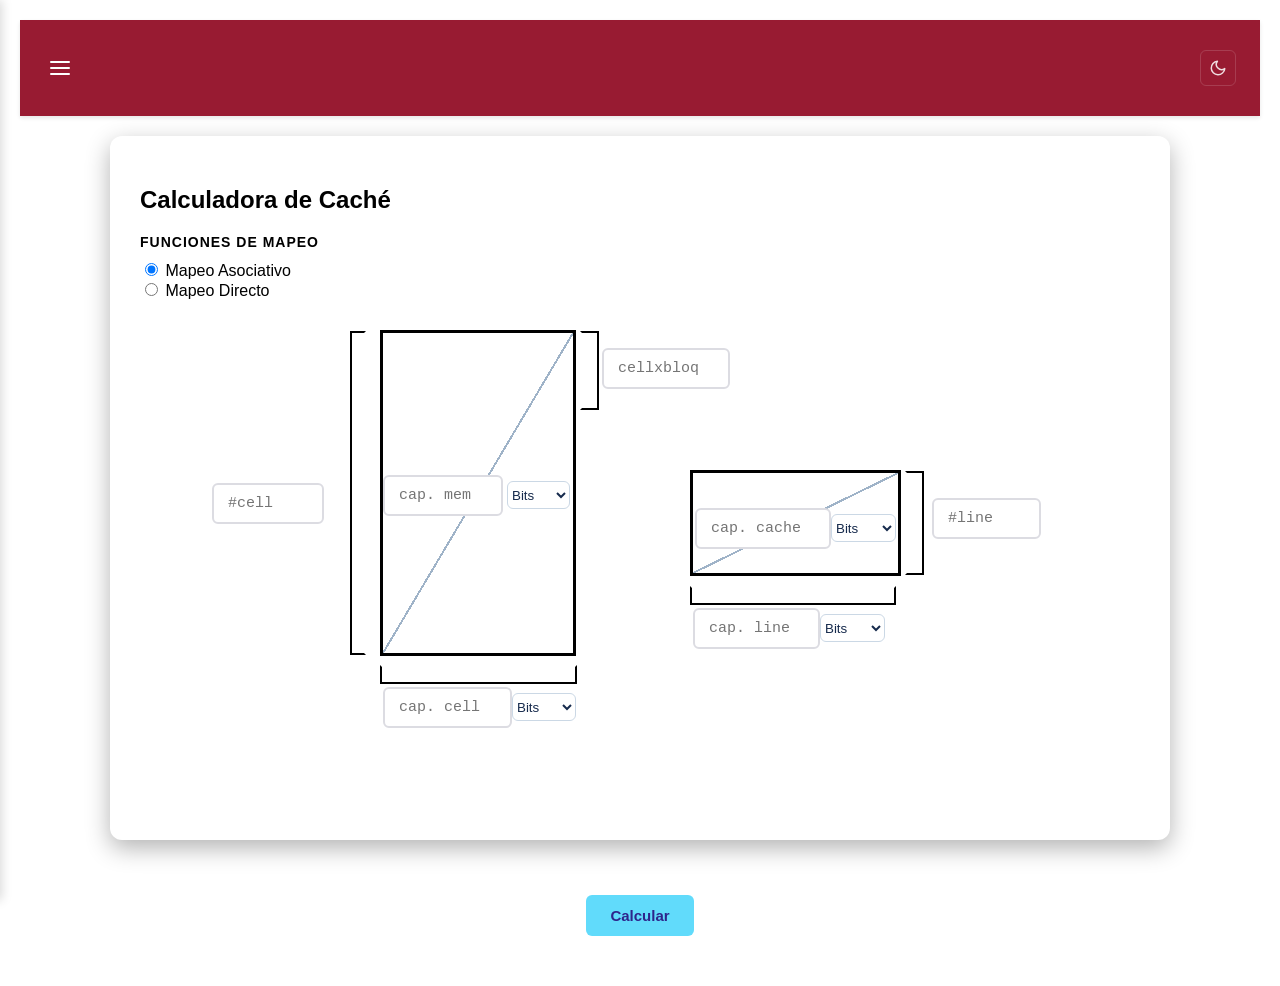
==== commit 5fef33ed: "added: refactor para mejores respuestas" ====
--- a/index.html
+++ b/index.html
@@ -198,7 +198,7 @@
 
             </div>
 
-            <ul id="resList"></ul>
+            <ul id="resList" class="tech-list"></ul>
 
         </section>
     </main>
--- a/styles/style_calc.css
+++ b/styles/style_calc.css
@@ -126,7 +126,7 @@
 }
 
 .bracket {
-    border: 2px solid #102a43;
+    border: 2px solid #000000;
 }
 
 /* CORCHETES */
@@ -169,6 +169,139 @@
 
 .bracket-bottom-mp {
     position: relative;
+    bottom: 394px;
+    border-top-color: transparent;
+    width: 193px;
+    height: 15px;
+    left: 140px;
+}
+
+.bottom-box {
+    position: relative;
+    left: -5px;
+}
+
+/* SELECTORES DE UNIDAD DEL DIAGRAMA */
+
+.container-cajas select {
+    width: 65px;
+    height: 28px;
+
+    border: 1px solid #cbd8e5;
+    border-radius: 6px;
+
+    background: #ffffff;
+    color: #172b4d;
+}
+
+/* CONTENEDORES LINEALES */
+
+.container-cajas .contenedor-lineal {
+    position: relative;
+    top: 43%;
+    left: -4px;
+    display: flex;
+    align-items: center;
+    gap: 0;
+}
+
+@media screen and (max-width: 900px) {
+
+    body {
+        min-width: 900px;
+        overflow-x: auto;
+    }
+
+    .header {
+        min-width: 900px;
+    }
+
+    main {
+        min-width: 900px;
+    }
+}
+
+.memNcell {
+    position: relative;
+    right: 140px;
+    top: 150px;
+    width: 80px;
+}
+
+.memBxq {
+    position: relative;
+    left: 20px;
+    top: 15px;
+    width: 96px;
+}
+
+.cacheboxI {
+    width: 104px;
+}
+
+.cache-r {
+    position: relative;
+    left: 25px;
+    top: 25px;
+    width: 77px;
+}
+
+.capCellMP {
+    width: 97px;
+}
+
+.capLine {
+    width: 95px;
+}
+
+.container-cajas .bottom-boxes {
+    position: relative;
+    left: 1px;
+    top: 20px;
+}
+
+body.dark-mode .bracket {
+    border: 2px solid #fcfcfc;
+}
+
+body.dark-mode .bracket-left-mp {
+    border-right-color: transparent;
+    width: 12px;
+    height: 320px;
+    position: relative;
+    bottom: 404px;
+    left: 110px;
+}
+
+body.dark-mode .bracket-right-top-mp {
+    border-left-color: transparent;
+    width: 15px;
+    height: 75px;
+    position: relative;
+    bottom: 325px;
+    left: 340px;
+}
+
+body.dark-mode .bracket-right-mc {
+    position: relative;
+    border-left-color: transparent;
+    width: 15px;
+    height: 100px;
+    top: 16px;
+    left: 215px;
+}
+
+body.dark-mode .bracket-bottom-mc {
+    position: relative;
+    top: 150px;
+    border-top-color: transparent;
+    width: 202px;
+    height: 15px;
+    left: 0;
+}
+
+body.dark-mode .bracket-bottom-mp {
+    position: relative;
     bottom: 400px;
     border-top-color: transparent;
     width: 187px;
@@ -176,86 +309,73 @@
     left: 139px;
 }
 
-.bottom-box {
-    position: relative;
-    left: -5px;
-}
-
-/* SELECTORES DE UNIDAD DEL DIAGRAMA */
-
-.container-cajas select {
-    width: 65px;
-    height: 28px;
-
-    border: 1px solid #cbd8e5;
-    border-radius: 6px;
-
-    background: #ffffff;
-    color: #172b4d;
-}
-
-/* CONTENEDORES LINEALES */
-
-.container-cajas .contenedor-lineal {
-    position: relative;
-    top: 43%;
-    left: -4px;
+body.dark-mode .mem-principal-box {
+    position: relative;
+    width: 190px;
+    left: 140px;
+    height: 320px;
+    border: 3px solid #ffffff;
+    background: linear-gradient(
+            to bottom right,
+            transparent calc(50% - 1px),
+            #9fb3c8 calc(50% - 1px),
+            #9fb3c8 calc(50% + 1px),
+            transparent calc(50% + 1px)
+        );
+}
+
+/* MEMORIA CACHE */
+
+body.dark-mode .mem-cache-box {
+    position: relative;
+    top: 140px;
+    width: 205px;
+    height: 100px;
+
+    border: 3px solid #ffffff;
+
+    background:
+        linear-gradient(
+            to bottom right,
+            transparent calc(50% - 1px),
+            #9fb3c8 calc(50% - 1px),
+            #9fb3c8 calc(50% + 1px),
+            transparent calc(50% + 1px)
+        );
+}
+
+.tech-list {
+    list-style: none;
+    padding: 0;
+    margin: 0;
+}
+
+.tech-list li {
+    position: relative;
+    padding: 16px;
+    background-color: #f8fafc;
+    border: 1px solid #e2e8f0;
+    border-radius: 8px;
+    margin-bottom: 12px;
+    display: flex;
+    flex-direction: column;
+    gap: 6px;
+    transition: transform 0.2s ease, box-shadow 0.2s ease;
+}
+
+.formula {
+    font-family: 'Courier New', Courier, monospace;
+    font-size: 0.95rem;
+    color: #0f172a;
+    font-weight: 600;
+}
+
+.resultado {
+    font-size: 1.9rem;
+    color: #0056b3;
+    font-weight: bold;
     display: flex;
     align-items: center;
-    gap: 0;
-}
-
-@media screen and (max-width: 900px) {
-
-    body {
-        min-width: 900px;
-        overflow-x: auto;
-    }
-
-    .header {
-        min-width: 900px;
-    }
-
-    main {
-        min-width: 900px;
-    }
-}
-
-.memNcell {
-    position: relative;
-    right: 140px;
-    top: 150px;
-    width: 80px;
-}
-
-.memBxq {
-    position: relative;
-    left: 20px;
-    top: 15px;
-    width: 96px;
-}
-
-.cacheboxI {
-    width: 104px;
-}
-
-.cache-r {
-    position: relative;
-    left: 25px;
-    top: 25px;
-    width: 77px;
-}
-
-.capCellMP {
-    width: 97px;
-}
-
-.capLine {
-    width: 95px;
-}
-
-.container-cajas .bottom-boxes {
-    position: relative;
-    left: 1px;
-    top: 20px;
+    gap: 6px;
+    margin-top: 4px;
 }
